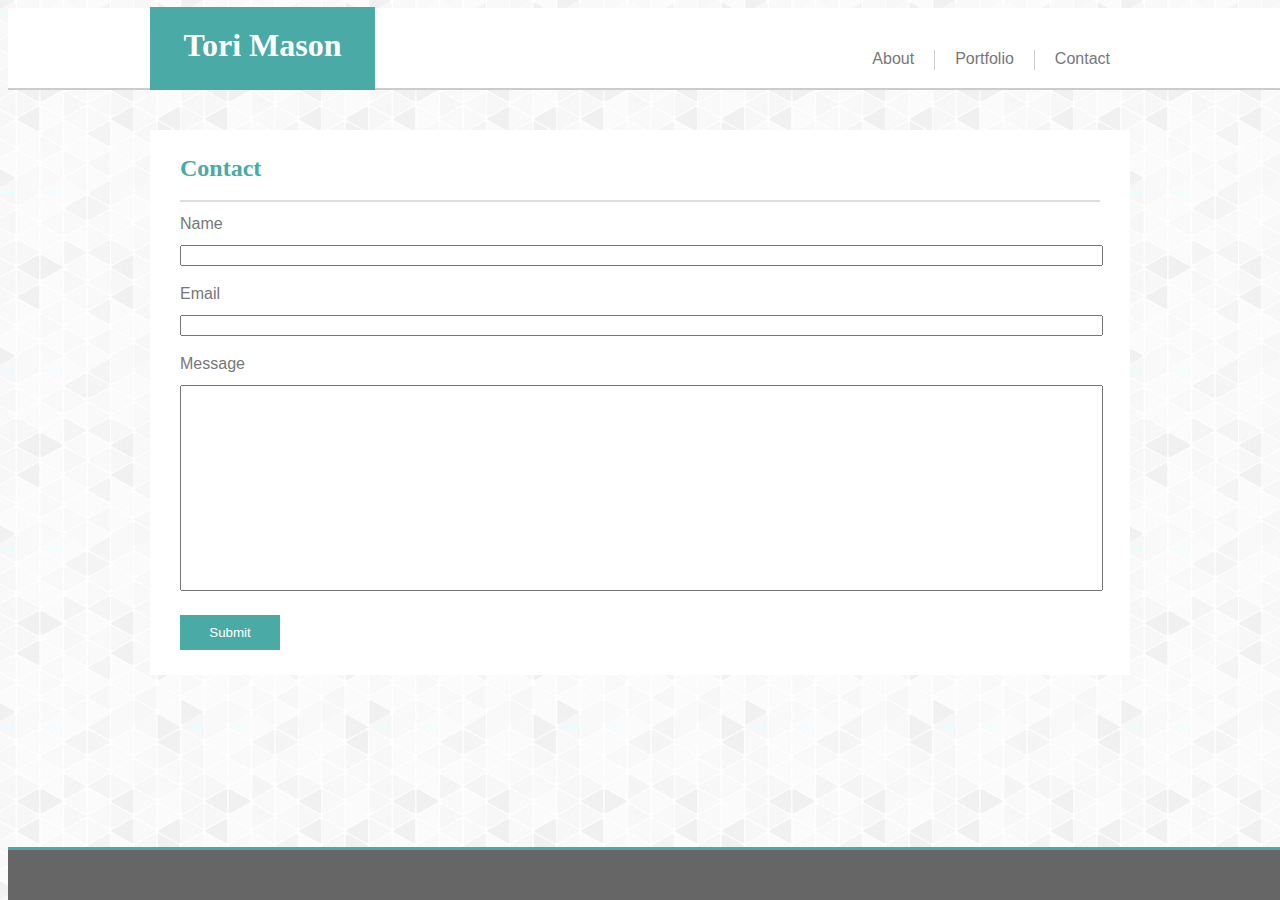
==== contact.html @ bf94b996 "initial site files" ====
<!DOCTYPEhtml>

<html>

<head>
    <link rel="resetsheet" type="text/css"href="assets/css/reset.css">
    <link rel="stylesheet" type="text/css" href="assets/css/style.css">
</head>

<body>

    <header id="TopBar">text</header>

    <div id=ContactContent>

        <h1>Tori Mason</h1>

        <a href="contact.html" id="ContactButton">Contact</a>

        <a href="portfolio.html"id="PortfolioButton">Portfolio</a>

        <a href="index.html" id="AboutButton">About</a>

         <h2>Contact</h2>

            <form id="nameForm2">
                Name <br>
                <input id="nameForm" type="text" name="name">
            </form>

            <form id="emailForm2">
                Email <br>
                <input id="emailForm"type="text" name="email">
            </form>

            <form id="messageForm2">
                Message <br>
                <input id="messageForm" type="text" name="message">
            </form>

            <form >
                <input id="submitButton" type="submit">
            </form>

    </div>

<footer class="footer"></footer>

</body>

</html>
---- assets/css/style.css ----
html {
    position: relative;
    min-height: 100%;
}
body {
    background-image:url(../images/Background.png);
    margin-bottom: 90px;
}

h1 {
    position: absolute;
    background-color: #4aaaa5;
    color: #ffffff;
    height: 43px;
    width: 225px;
    text-align: center;
    padding-top: 20px;
    padding-bottom: 20px;
    top:-144px;
    font-family: 'Georgia', Times, Times New Roman, serif; 

}

h2 {
    color: #4aaaa5;
    width:920px;
    margin:auto;
    height: 30px;
    padding-top:25px;
    padding-bottom: 15px;
    border-bottom-style: solid;
    border-bottom-width: 2px;
    border-bottom-color: #dddddd;
    font-family: 'Georgia', Times, Times New Roman, serif; 
}

#TopBar {
    position: relative;
    background-color: #ffffff;
    width: 1540px;
    color: #ffffff;
    top: 0%;
    height: 40px;
    padding-top: 20px;
    padding-bottom: 20px;
   border-bottom-style: solid;
   border-bottom-width: 2px;
   border-bottom-color: #cccccc;
   margin-bottom: 40px;
}

.headerFont{
ont-family: 'Georgia', Times, Times New Roman, serif;    f
}

#PortfolioButton {
    position: relative; float: right;
    color: #777777;
    top: -80px;
    padding-left: 20px;
    padding-right: 20px;
    border-left-style: solid;
    border-left-color: #cccccc;
    border-left-width: 1px;
    border-right-style: solid;
    border-right-width: 1px;
    border-right-color: #cccccc;
    height: 20px;
    text-decoration: none;
}

#ContactButton {
    position: relative; float: right;
    color: #777777;
    top: -100px;
    padding: 20px;
    font-family: 'Arial', 'Helvetica Neue', Helvetica, sans-serif;
    text-decoration: none;

}

#AboutButton {
    position: relative; float: right;
    color: #777777;
    top: -100px;
    padding: 20px;
    font-family: 'Arial', 'Helvetica Neue', Helvetica, sans-serif;
    text-decoration: none;
}

.footer{
    position: absolute;
    bottom: 0;
    width: 100%;
    background-color: #666666;
    height: 50px;
    border-top-style: solid;
    border-top-width: 3px;
    border-top-color: #4aaaa5;
}

#ContentIndex {
    position: relative;
    background-color: #ffffff;
    width: 960px;
    margin-left: auto;
    margin-right: auto;
    height: 520px;
    font-family: 'Arial', 'Helvetica Neue', Helvetica, sans-serif;
    color: #777777;
}

#profilePic {
    float:left;
    padding: 20px;
    padding-top: 25px;
}

#p1 {
   float:left;
    padding-top: 5px;
    padding-right: 20px;
    width:600px;
    letter-spacing: 1.5px;
}

#p2{
    padding-right: 20px;
    letter-spacing: 1.5px;
}

#p3{
    padding-right: 20px;
    padding-left: 20px;
    letter-spacing: 1.5px;
}

#ContentPortfolio {
    position:relative;
    background-color: #ffffff;
    width: 980px;
    margin-left: auto;
    margin-right: auto;
    height: 960px;
    font-family: 'Arial', 'Helvetica Neue', Helvetica, sans-serif;
    color: #777777;
}

#HangmanPic {
    padding: 30px;
    position: absolute;

}

#HangmanText {
    float: left;
    position: absolute;
    padding: 15px;
    left: 30px;
    top: 272px;
    width: 245px;
    background-color: #4aaaa5;
    text-align: center;
    color: #ffffff;
}

#rpgGameText {
    width: 245px;
    background-color: #4aaaa5;
    text-align: center;
    color: #ffffff;
    padding: 15px;
    position: absolute;
    top: 272px;
    left: 345px;
}

#rpgGamePic {
    position:absolute;
    padding: 30px;
    left: 315px;
}

#TriviaGamePic {
    position: absolute;
    padding: 30px;
    top: 355px;
}

#TriviaGameText {
    width: 245px;
    background-color: #4aaaa5;
    text-align: center;
    color: #ffffff;
    padding: 15px;
    position: absolute;
    top: 555px;
    left: 30px;
}

#RIWPic{
    position:absolute;
    padding: 30px;
    top: 355px;
    left: 315px;
}

#RIWText {
    width: 245px;
    background-color: #4aaaa5;
    text-align: center;
    color: #ffffff;
    padding: 15px;
    position: absolute;
    top: 555px;
    left: 345px;
}

#RPSPic {
    position:absolute;
    padding: 30px;
    top: 640px;
    
}

#RPSText {
    width: 245px;
    background-color: #4aaaa5;
    text-align: center;
    color: #ffffff;
    padding: 15px;
    position: absolute;
    top: 840px;
    left: 30px;
    
}

#ContactContent {
    position:relative;
    background-color: #ffffff;
    width: 980px;
    margin-left: auto;
    margin-right: auto;
    height: 545px;
    font-family: 'Arial', 'Helvetica Neue', Helvetica, sans-serif;
    color: #777777;
}

#nameForm {
    width:915px;
    position:absolute;
    top: 30px;
}

#nameForm2{
    position:absolute;
    left: 30px;
    top:85px;
}

#emailForm {
    width:915px;
    position:absolute;
    top: 30px;
}

#emailForm2{
    position:absolute;
    left: 30px;
    top:155px;
}

#messageForm {
    width:915px;
    position:absolute;
    top: 30px;
    height: 200px;
}

#messageForm2{
    position:absolute;
    left: 30px;
    top:225px;
    
}

#submitButton{
    color:white;
    background-color: #4aaaa5;
    border: none;
    text-decoration: none;
    padding: 10px;
    width: 100px;
    position:absolute;
    top: 485px;
    left: 30px;
    font-family: 'Arial', 'Helvetica Neue', Helvetica, sans-serif;
}
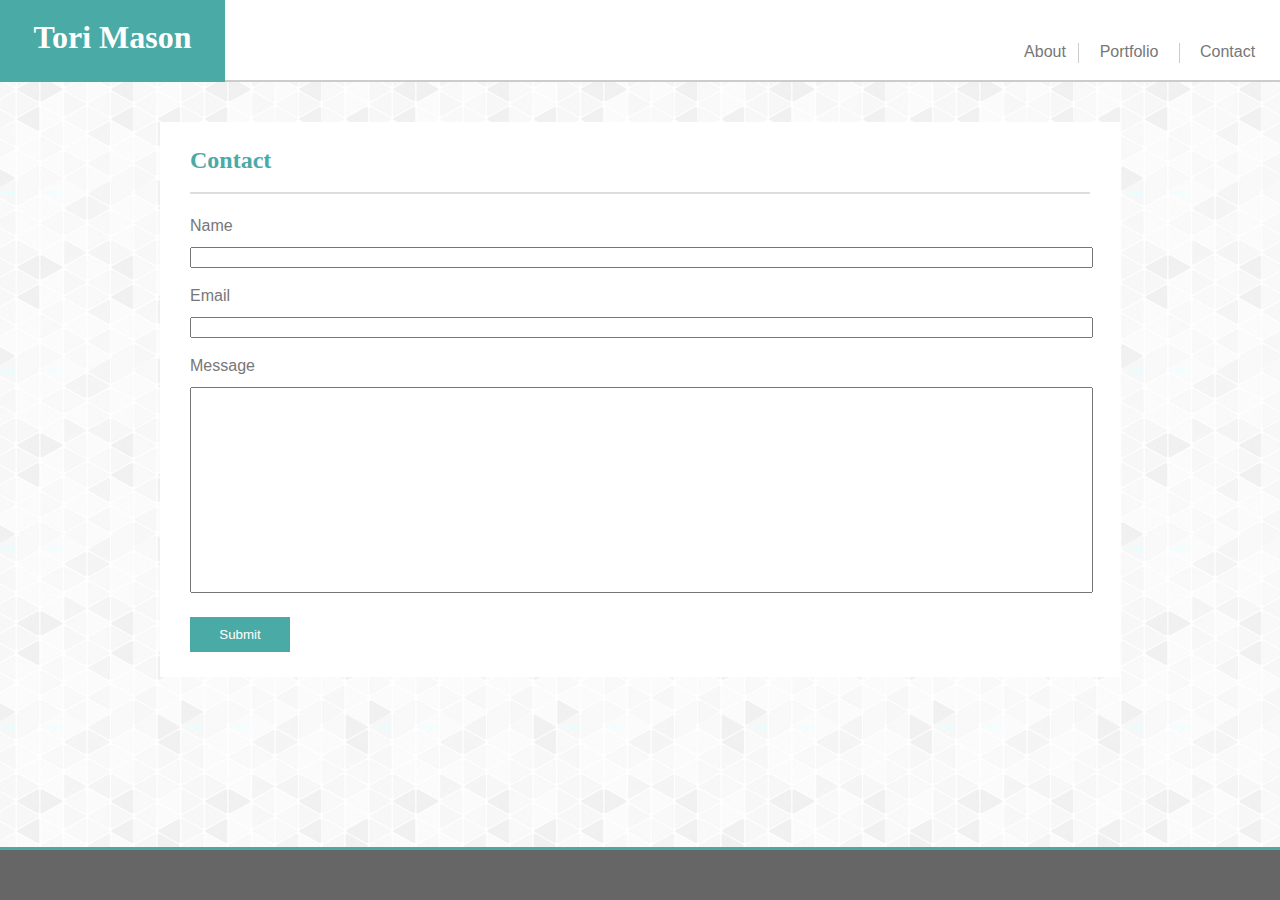
==== commit 7da8af0e: "initial site files" ====
--- a/contact.html
+++ b/contact.html
@@ -9,20 +9,27 @@
 
 <body>
 
-    <header id="TopBar">text</header>
+        <div class="headerContainer">
+                <header class="TopBar"></header>
+                
+                <h1>Tori Mason</h1>
 
-    <div id=ContactContent>
+                <div class = "linkButtons">
+                        <a href="contact.html" id="ContactButton">Contact</a>
+            
+                        <a href="portfolio.html"id="PortfolioButton">Portfolio</a>
+            
+                        <a href="index.html" id="AboutButton">About</a>
+                    </div>
+            </div>
 
-        <h1>Tori Mason</h1>
+    <div id=ContactContainer>
 
-        <a href="contact.html" id="ContactButton">Contact</a>
-
-        <a href="portfolio.html"id="PortfolioButton">Portfolio</a>
-
-        <a href="index.html" id="AboutButton">About</a>
+        
 
          <h2>Contact</h2>
 
+            <div class="ContactContent">
             <form id="nameForm2">
                 Name <br>
                 <input id="nameForm" type="text" name="name">
@@ -41,7 +48,7 @@
             <form >
                 <input id="submitButton" type="submit">
             </form>
-
+        </div>
     </div>
 
 <footer class="footer"></footer>
--- a/assets/css/style.css
+++ b/assets/css/style.css
@@ -2,10 +2,13 @@
 html {
     position: relative;
     min-height: 100%;
+    margin: 0px;
 }
 body {
     background-image:url(../images/Background.png);
+    margin: 0px;
     margin-bottom: 90px;
+   
 }
 
 h1 {
@@ -17,14 +20,16 @@
     text-align: center;
     padding-top: 20px;
     padding-bottom: 20px;
-    top:-144px;
+    top:-22px;
     font-family: 'Georgia', Times, Times New Roman, serif; 
-
 }
 
 h2 {
+    position: absolute;
     color: #4aaaa5;
-    width:920px;
+    width:900px;
+    top: 0px;
+    left: 30px;
     margin:auto;
     height: 30px;
     padding-top:25px;
@@ -35,11 +40,10 @@
     font-family: 'Georgia', Times, Times New Roman, serif; 
 }
 
-#TopBar {
-    position: relative;
+.TopBar {
+   position:relative;
     background-color: #ffffff;
-    width: 1540px;
-    color: #ffffff;
+    width: 100%;
     top: 0%;
     height: 40px;
     padding-top: 20px;
@@ -47,19 +51,28 @@
    border-bottom-style: solid;
    border-bottom-width: 2px;
    border-bottom-color: #cccccc;
+   margin: 0px;
    margin-bottom: 40px;
 }
 
 .headerFont{
-ont-family: 'Georgia', Times, Times New Roman, serif;    f
-}
-
+font-family: 'Georgia', Times, Times New Roman, serif; 
+}
+
+.linkButtons {
+    position:absolute;
+    top:23px;
+    right:10px;
+}
 #PortfolioButton {
-    position: relative; float: right;
-    color: #777777;
-    top: -80px;
-    padding-left: 20px;
+    text-align: center;
+    position: absolute;
+    padding-left: 20px; 
     padding-right: 20px;
+    color: #777777;
+    top: 20px;
+    right:90px;
+    width:60px;
     border-left-style: solid;
     border-left-color: #cccccc;
     border-left-width: 1px;
@@ -68,12 +81,14 @@
     border-right-color: #cccccc;
     height: 20px;
     text-decoration: none;
+    font-family: 'Arial', 'Helvetica Neue', Helvetica, sans-serif;
 }
 
 #ContactButton {
-    position: relative; float: right;
-    color: #777777;
-    top: -100px;
+    position: absolute;
+    color: #777777;
+    width: 50px;
+    right: 0px;
     padding: 20px;
     font-family: 'Arial', 'Helvetica Neue', Helvetica, sans-serif;
     text-decoration: none;
@@ -81,12 +96,14 @@
 }
 
 #AboutButton {
-    position: relative; float: right;
-    color: #777777;
-    top: -100px;
+    position: absolute; 
+    color: #777777;
+    right: 180px;
     padding: 20px;
     font-family: 'Arial', 'Helvetica Neue', Helvetica, sans-serif;
     text-decoration: none;
+    width: 50px;
+    text-align: center;
 }
 
 .footer{
@@ -106,40 +123,39 @@
     width: 960px;
     margin-left: auto;
     margin-right: auto;
-    height: 520px;
-    font-family: 'Arial', 'Helvetica Neue', Helvetica, sans-serif;
-    color: #777777;
+    height: 560px;
+    font-family: 'Arial', 'Helvetica Neue', Helvetica, sans-serif;
+    color: #777777;
+}
+
+.AboutMeContent {
+    position: absolute;
+    top: 70px;
+    padding: 30px;
 }
 
 #profilePic {
     float:left;
-    padding: 20px;
-    padding-top: 25px;
+    padding-right: 30px;
 }
 
 #p1 {
-   float:left;
     padding-top: 5px;
-    padding-right: 20px;
-    width:600px;
     letter-spacing: 1.5px;
 }
 
 #p2{
-    padding-right: 20px;
     letter-spacing: 1.5px;
 }
 
 #p3{
-    padding-right: 20px;
-    padding-left: 20px;
     letter-spacing: 1.5px;
 }
 
 #ContentPortfolio {
     position:relative;
     background-color: #ffffff;
-    width: 980px;
+    width: 960px;
     margin-left: auto;
     margin-right: auto;
     height: 960px;
@@ -147,42 +163,40 @@
     color: #777777;
 }
 
-#HangmanPic {
-    padding: 30px;
-    position: absolute;
-
+.HangmanContent {
+    padding: 30px;
+    position: absolute;
+    top: 70px;
 }
 
 #HangmanText {
-    float: left;
-    position: absolute;
+   position: absolute;
     padding: 15px;
-    left: 30px;
-    top: 272px;
+    top: 200px;
     width: 245px;
     background-color: #4aaaa5;
     text-align: center;
     color: #ffffff;
 }
 
+.RPGContent {
+    position: absolute;
+    padding: 30px;
+    left: 353px;
+    top: 70px;
+}
 #rpgGameText {
+    position: absolute;
     width: 245px;
     background-color: #4aaaa5;
     text-align: center;
     color: #ffffff;
     padding: 15px;
     position: absolute;
-    top: 272px;
-    left: 345px;
-}
-
-#rpgGamePic {
-    position:absolute;
-    padding: 30px;
-    left: 315px;
-}
-
-#TriviaGamePic {
+    top: 200px;
+}
+
+.TriviaGameContent{
     position: absolute;
     padding: 30px;
     top: 355px;
@@ -195,15 +209,14 @@
     color: #ffffff;
     padding: 15px;
     position: absolute;
-    top: 555px;
-    left: 30px;
-}
-
-#RIWPic{
+    top: 200px;
+}
+
+.RIWContent{
     position:absolute;
     padding: 30px;
     top: 355px;
-    left: 315px;
+    left: 353px;
 }
 
 #RIWText {
@@ -213,11 +226,11 @@
     color: #ffffff;
     padding: 15px;
     position: absolute;
-    top: 555px;
-    left: 345px;
-}
-
-#RPSPic {
+    top: 200px;
+    
+}
+
+.RPSContent {
     position:absolute;
     padding: 30px;
     top: 640px;
@@ -231,24 +244,27 @@
     color: #ffffff;
     padding: 15px;
     position: absolute;
-    top: 840px;
-    left: 30px;
-    
-}
-
-#ContactContent {
+    top: 200px;
+    
+}
+
+#ContactContainer {
     position:relative;
     background-color: #ffffff;
-    width: 980px;
+    width: 960px;
     margin-left: auto;
     margin-right: auto;
-    height: 545px;
-    font-family: 'Arial', 'Helvetica Neue', Helvetica, sans-serif;
-    color: #777777;
-}
-
+    height: 555px;
+    font-family: 'Arial', 'Helvetica Neue', Helvetica, sans-serif;
+    color: #777777;
+}
+
+.ContactContent{
+    position: absolute;
+    top: 40px;
+}
 #nameForm {
-    width:915px;
+    width:895px;
     position:absolute;
     top: 30px;
 }
@@ -256,11 +272,11 @@
 #nameForm2{
     position:absolute;
     left: 30px;
-    top:85px;
+    top:55px;
 }
 
 #emailForm {
-    width:915px;
+    width:895px;
     position:absolute;
     top: 30px;
 }
@@ -268,11 +284,11 @@
 #emailForm2{
     position:absolute;
     left: 30px;
-    top:155px;
+    top:125px;
 }
 
 #messageForm {
-    width:915px;
+    width:895px;
     position:absolute;
     top: 30px;
     height: 200px;
@@ -281,7 +297,7 @@
 #messageForm2{
     position:absolute;
     left: 30px;
-    top:225px;
+    top:195px;
     
 }
 
@@ -293,7 +309,131 @@
     padding: 10px;
     width: 100px;
     position:absolute;
-    top: 485px;
+    top: 455px;
     left: 30px;
     font-family: 'Arial', 'Helvetica Neue', Helvetica, sans-serif;
-}+}
+
+p {
+    text-indent: 20px;
+}
+
+
+@media only screen and (max-width: 768px ) {
+    #ContentIndex {
+        width: 688px;
+        height: 740px;
+    }
+
+    h2 {
+        width: 628px;
+    }
+    
+    #ContactContainer {
+        width: 688px;
+    }
+
+    #emailForm{
+        width: 628px;
+    }
+
+    #nameForm {
+        width: 628px;
+    }
+
+    #messageForm {
+        width: 628px;
+    }
+
+    #ContentPortfolio {
+        width: 688px;
+    }
+
+}
+
+@media only screen and (max-width: 640px) {
+    h1 {
+        width: 100%;
+        
+    }
+
+    .TopBar {
+         top: 85px;
+         height: 50px;
+         margin-bottom: 110px;
+         padding-top: 0px;
+         padding-bottom: 0px;
+        }
+
+    .linkButtons {
+        right: 0px;
+        left: 0px;
+        margin-left: auto;
+        margin-right: auto;
+        top: 80px;
+        width:260px;
+    }
+
+    #ContentIndex {
+        width: 560px;
+        height: 1130px;
+    }
+      
+    h2 {
+        width: 500px;
+    }
+
+    #profilePic {
+        width: 440px;
+        padding-left: 30px;
+        padding-bottom: 30px;
+    }
+
+    #ContactContainer {
+        width: 560px;
+    }
+
+    #emailForm{
+        width: 500px;
+    }
+
+    #nameForm {
+        width: 500px;
+    }
+
+    #messageForm {
+        width: 500px;
+    }
+    
+    #ContentPortfolio {
+        width: 560px;
+        height: 1500px;
+    }
+
+    .HangmanContent {
+        left: 112px;
+
+    }
+
+    .RPGContent{
+        top: 355px;
+        left: 112px;
+    }
+
+    .TriviaGameContent {
+        top: 640px;
+        left:
+        112px;
+    }
+
+    .RIWContent {
+        top: 925px;
+        left:112px;
+    }
+
+    .RPSContent {
+        top:1210px;
+        left: 112px;
+    }
+}
+
